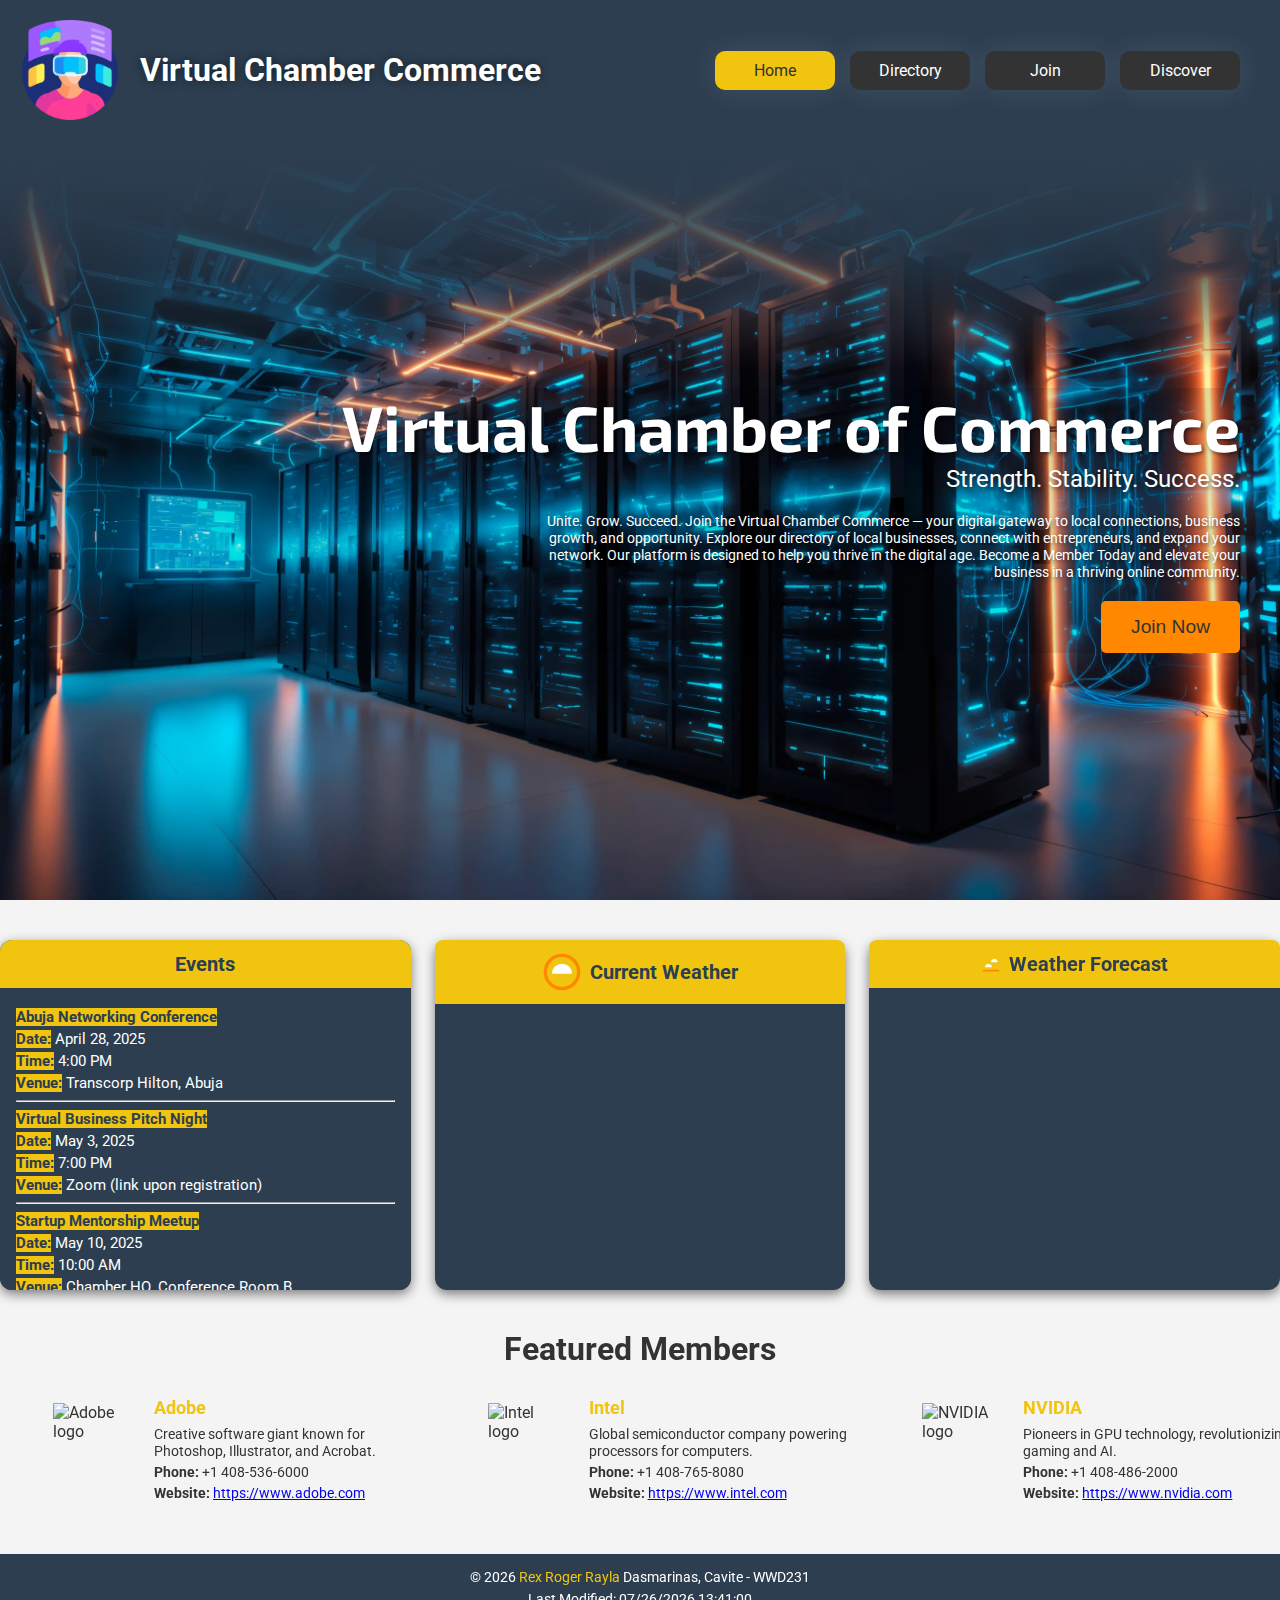
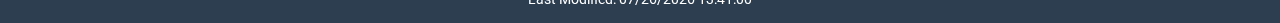
==== chamber/index.html @ 19ea9d82 "NEW: Week 3 Chamber" ====
<!DOCTYPE html>
<html lang="en">
  <head>
    <meta charset="UTF-8" />
    <meta name="viewport" content="width=device-width, initial-scale=1.0" />

    <meta
      name="description"
      content="WDD231 - This is the homepage of Rex Roger Rayla. It contains information about the author and his course work."
    />
    <meta name="author" content="Rex Roger Rayla" />

    <meta property="og:title" content="Virtual Chamber of Commerce | Connecting Businesses" />
    <meta property="og:type" content="website" />
    <meta property="og:image" content="https://kingspearxx.github.io/wdd231/chamber/directory/image/virtual-reality.png" />
    <meta property="og:url" content="https://kingspearxx.github.io/wdd231" />
    <meta
      property="og:description"
      content="Discover local businesses, connect with entrepreneurs, and expand your network with the Virtual Chamber of Commerce."
    />
    <meta property="og:site_name" content="Virtual Chamber of Commerce" />
    <meta property="og:locale" content="en_US" />

    <title>Virtual Chamber Commerce - Home - WDD 231 Rex Roger Rayla</title>
    <link rel="stylesheet" href="styles/normalize.css" />
    <link rel="stylesheet" href="styles/small.css" />
    <link rel="stylesheet" href="styles/larger.css" />

    <link rel="icon" href="images/favicon.ico" type="image/x-icon" />

    <link rel="preconnect" href="https://fonts.googleapis.com" />
    <link rel="preconnect" href="https://fonts.gstatic.com" crossorigin />
    <link
      href="https://fonts.googleapis.com/css2?family=Exo%202:ital,wght@0,300..800;1,300..800&family=Bangers&family=Roboto:ital,wght@0,100;0,300;0,400;0,500;0,700;0,900;1,100;1,300;1,400;1,500;1,700;1,900&display=swap"
      rel="stylesheet"
    />

    <script defer src="scripts/dates.js"></script>
    <script defer src="scripts/navigation.js"></script>
    <script defer src="scripts/weather.js"></script>
    <script defer src="scripts/members.js"></script>
  </head>

  <body>
    <header>
      <div>
        <img src="images/virtual-reality.png" alt="logo" class="logo" />
        <h1 class="name">Virtual Chamber Commerce</h1>
        <a href="#" class="hamburger">≡</a>
      </div>
      <nav>
        <a href="index.html">Home</a>
        <a href="directory.html">Directory</a>
        <a href="https://www.linkedin.com/">Join</a>
        <a href="https://kingspearxx.github.com">Discover</a>
        <a href="#" class="close-menu">▲</a>
      </nav>
    </header>
    <main>
      <section class="hero colspan">
        <div class="hero-content">
          <h1>Virtual Chamber of Commerce</h1>
          <p class="subtitle">Strength. Stability. Success.</p>
          <div class="cta-container">
            <p>
              Unite. Grow. Succeed. Join the Virtual Chamber Commerce — your digital gateway to local connections, business growth, and opportunity.
              Explore our directory of local businesses, connect with entrepreneurs, and expand your network. Our platform is designed to help you
              thrive in the digital age. Become a Member Today and elevate your business in a thriving online community.
            </p>
            <button class="cta-button">Join Now</button>
          </div>
        </div>
      </section>
      <section class="dashboard-cards colspan">
        <div class="card event-card">
          <h2>Events</h2>
          <div class="event-content">
            <p><strong>Abuja Networking Conference</strong></p>
            <p>
              <strong>Date:</strong>
              April 28, 2025
            </p>
            <p>
              <strong>Time:</strong>
              4:00 PM
            </p>
            <p>
              <strong>Venue:</strong>
              Transcorp Hilton, Abuja
            </p>
            <hr />
            <p><strong>Virtual Business Pitch Night</strong></p>
            <p>
              <strong>Date:</strong>
              May 3, 2025
            </p>
            <p>
              <strong>Time:</strong>
              7:00 PM
            </p>
            <p>
              <strong>Venue:</strong>
              Zoom (link upon registration)
            </p>
            <hr />

            <p><strong>Startup Mentorship Meetup</strong></p>
            <p>
              <strong>Date:</strong>
              May 10, 2025
            </p>
            <p>
              <strong>Time:</strong>
              10:00 AM
            </p>
            <p>
              <strong>Venue:</strong>
              Chamber HQ, Conference Room B
            </p>
            <hr />

            <p><strong>eCommerce Growth Webinar</strong></p>
            <p>
              <strong>Date:</strong>
              May 15, 2025
            </p>
            <p>
              <strong>Time:</strong>
              5:00 PM
            </p>
            <p>
              <strong>Venue:</strong>
              Online – Microsoft Teams
            </p>
            <hr />

            <p><strong>Local Leaders Roundtable</strong></p>
            <p>
              <strong>Date:</strong>
              May 20, 2025
            </p>
            <p>
              <strong>Time:</strong>
              2:00 PM
            </p>
            <p>
              <strong>Venue:</strong>
              Digital Innovation Hub, Lagos
            </p>
            <hr />

            <p><strong>Women in Tech Panel</strong></p>
            <p>
              <strong>Date:</strong>
              May 25, 2025
            </p>
            <p>
              <strong>Time:</strong>
              6:30 PM
            </p>
            <p>
              <strong>Venue:</strong>
              Chamber Virtual Hall
            </p>
            <hr />

            <p><strong>Annual Member Mixer</strong></p>
            <p>
              <strong>Date:</strong>
              June 1, 2025
            </p>
            <p>
              <strong>Time:</strong>
              5:00 PM
            </p>
            <p>
              <strong>Venue:</strong>
              The Vista Rooftop, Abuja
            </p>
            <hr />
          </div>
        </div>

        <div class="card weather-card">
          <h2>
            <span class="icon">
              <svg xmlns="http://www.w3.org/2000/svg" width="40" height="40" fill="currentColor" viewBox="0 0 24 24">
                <path d="M6 13a6 6 0 1112 0H6z" fill="#fff" />
                <circle cx="12" cy="12" r="10" stroke="#ff8800" stroke-width="2" fill="none" />
              </svg>
            </span>
            Current Weather
          </h2>
          <div class="weather-current-card"></div>
        </div>

        <div class="card forecast-card">
          <h2>
            <span class="icon">
              <svg xmlns="http://www.w3.org/2000/svg" width="20" height="20" fill="currentColor" viewBox="0 0 24 24">
                <path d="M5 16a4 4 0 118 0H5zm7-6a4 4 0 118 0h-8z" fill="#fff" />
                <path d="M3 20h18" stroke="#ff8800" stroke-width="2" stroke-linecap="round" />
              </svg>
            </span>
            Weather Forecast
          </h2>
          <div class="weather-forecast-card"></div>
        </div>
      </section>
      <h1 class="featured colspan">Featured Members</h1>
      <section class="colspan">
        <div class="member-spotlight"></div>
      </section>
    </main>
    <footer>
      <p>
        &copy;
        <span id="currentYear"></span>
        <span class="highlight">Rex Roger Rayla</span>
        Dasmarinas, Cavite - WWD231
      </p>
      <p><span id="lastModified"></span></p>
    </footer>
  </body>
</html>
---- chamber/styles/small.css ----
:root {
  --primary-color: #2c3e50;
  --forecolor-light: #fff;
  --forecolor-dark: #333;
  --background-color: #f4f4f4;
  --accent-color: #ff8800;
  --highlight-color: #f1c40f;
}
@media (max-width: 768px) {
  header {
    background: linear-gradient(180deg, var(--primary-color) 100%, var(--background-color) 100%);
  }
  header div {
    flex-direction: column;
  }
  .name {
    display: none;
  }

  .view-toggle {
    display: none;
  }
  nav {
    flex-direction: column;
    gap: 10px;
  }

  main {
    grid-template-columns: 1fr;
    padding: 0px;
    margin-bottom: 10px;
    gap: 0px;
  }
  #company-container {
    grid-template-columns: 1fr;
    gap: 10px;
  }
  #company-container.grid-view {
    grid-template-columns: 1fr;
  }
  .hamburger {
    display: block;
  }

  nav {
    display: none;
    flex-direction: column;
    background-color: #333;
    width: 100%;
    text-align: center;
    position: absolute;
    top: 0px;
    left: 0;
    padding: 10px 0;
    box-shadow: 0 4px 8px rgba(0, 0, 0, 0.2);
    z-index: 1000;
  }

  nav.active {
    display: flex;
    animation: slideDown 0.3s ease-in-out;
  }

  @keyframes slideDown {
    from {
      opacity: 0;
      transform: translateY(-10px);
    }
    to {
      opacity: 1;
      transform: translateY(0);
    }
  }

  nav a {
    display: block;
    padding: 10px 0;
    background: none;
    box-shadow: none;
    border-bottom: 1px solid #444;
    border-radius: 0px;
  }

  nav a:last-child {
    border-bottom: none;
    text-decoration: none;
  }
  nav .active {
    display: none;
  }
  .close-menu {
    display: block;
  }
  .hero {
    width: 100vw;
    align-items: center;
    justify-content: left;
    text-align: left;
    padding: 0px;
    margin: 0px;
  }
  .hero-content {
    width: 100vw;
    text-align: center;
    align-items: center;
    justify-content: center;
  }
  .hero .hero-content h1 {
    font-size: 2.5rem;
    margin: 0px;
    text-shadow: 2px 2px 4px rgba(0, 0, 0, 0.5);
  }
  .hero .subtitle {
    font-size: 1.5rem;
    margin: 0;
    text-shadow: 2px 2px 4px rgba(0, 0, 0, 0.5);
  }
  .hero p {
    font-size: 1rem;
    margin: 0;
  }
  .hero .cta-container {
    width: calc(100vw - 20px);
    text-align: center;
    align-items: center;
    justify-content: center;
    margin-top: 20px;
    padding: 10px;
  }
  .hero .cta-button {
    background-color: var(--accent-color);
    color: #fff;
    padding: 15px 30px;
    border-radius: 5px;
    text-decoration: none;
    font-size: 1.2rem;
    transition: background-color 0.3s ease;
  }
  .dashboard-cards {
    display: grid;
    grid-template-columns: 1fr;
    gap: 1.5rem;
    max-width: 90vw;
  }
  .event-card {
    min-width: 290px;
    max-width: 90vw;
    margin: 0 auto;
  }
  .card {
    min-width: 290px;
    max-width: 90vw;
    margin: 0 auto;
  }
  .member-spotlight {
    display: grid;
    grid-template-columns: 1fr;
    gap: 1.5rem;
    max-width: 700px;
    padding: 0px;
  }
  .forecast-day {
    gap: 1rem;
    padding: 0.1rem;
  }
  .forecast-day img {
    display: none;
  }
  .forecast-day h4 {
    font-size: 0.8rem;
  }

  .forecast-day p {
    font-size: 0.7rem;
  }
  .featured {
    margin: 0 auto;
  }

  @keyframes fadeIn {
    from {
      opacity: 0;
      transform: translateY(-10px);
    }
    to {
      opacity: 1;
      transform: translateY(0);
    }
  }
}
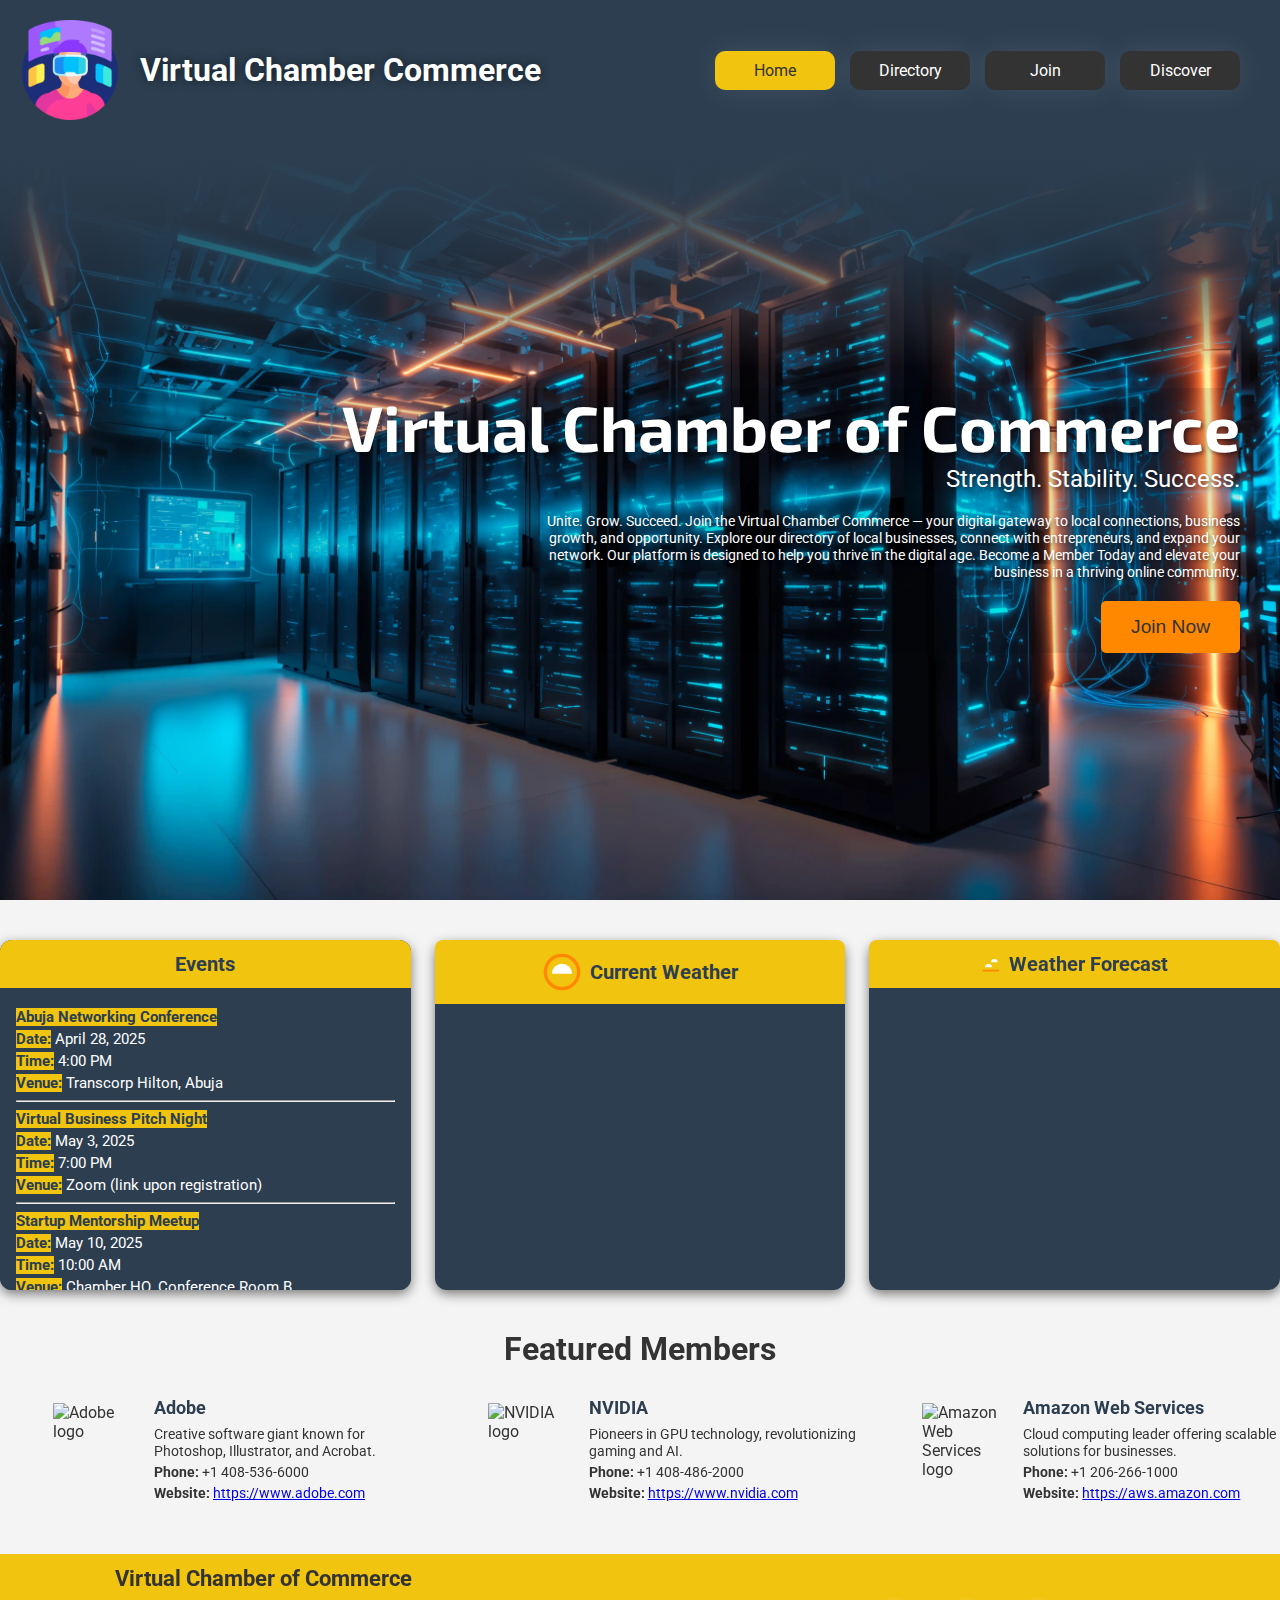
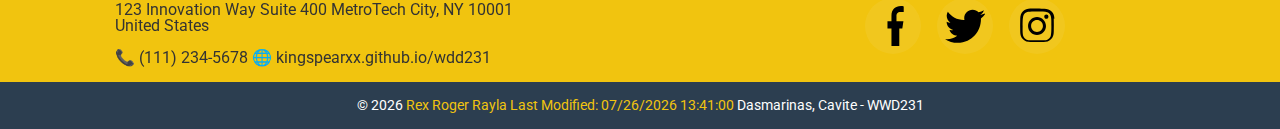
==== commit 7f329f4d: "NEW: Week 4" ====
--- a/chamber/index.html
+++ b/chamber/index.html
@@ -51,7 +51,7 @@
       <nav>
         <a href="index.html">Home</a>
         <a href="directory.html">Directory</a>
-        <a href="https://www.linkedin.com/">Join</a>
+        <a href="join.html">Join</a>
         <a href="https://kingspearxx.github.com">Discover</a>
         <a href="#" class="close-menu">▲</a>
       </nav>
@@ -212,14 +212,51 @@
         <div class="member-spotlight"></div>
       </section>
     </main>
+    <div class="social-footer">
+      <div class="contact-info">
+        <h4>Virtual Chamber of Commerce</h4>
+        <p>123 Innovation Way Suite 400 MetroTech City, NY 10001 United States</p>
+
+        📞 (111) 234-5678 🌐 kingspearxx.github.io/wdd231
+      </div>
+      <div>
+        <div class="social-icons">
+          <a href="https://www.facebook.com" target="_blank" aria-label="Facebook">
+            <svg width="40" height="40" viewBox="0 0 320 512" fill="#000" xmlns="http://www.w3.org/2000/svg">
+              <path
+                d="M279.14 288l14.22-92.66h-88.91V127.59c0-25.35 12.42-50.06 52.24-50.06h40.42V6.26S293.1 0 261.36 0c-73.22 0-121 44.38-121 124.72v70.62H89.33V288h51.03v224h100.2V288z"
+              />
+            </svg>
+          </a>
+
+          <a href="https://www.twitter.com" target="_blank" aria-label="Twitter">
+            <svg width="40" height="40" viewBox="0 0 512 512" fill="#000000" xmlns="http://www.w3.org/2000/svg">
+              <path
+                d="M512 97.2c-19 8.4-39.4 14.1-60.9 16.6 21.9-13.2 38.7-34.1 46.6-58.9-20.6 12.3-43.4 21.1-67.6 25.9-19.4-20.7-47.1-33.6-77.7-33.6-58.7 0-106.4 47.6-106.4 106.4 0 8.3.9 16.4 2.7 24.2C157.1 180.5 83.3 136.2 36.1 72.6c-9.1 15.6-14.3 33.8-14.3 53.2 0 36.7 18.7 69.1 47.1 88-17.4-.5-33.8-5.3-48.1-13.3v1.4c0 51.3 36.5 94.1 85 103.8-8.9 2.4-18.3 3.7-28 3.7-6.8 0-13.4-.6-19.8-1.8 13.4 41.8 52.3 72.2 98.3 73-36 28.2-81.3 45.1-130.5 45.1-8.5 0-16.8-.5-25-1.5 46.5 29.8 101.6 47.3 160.8 47.3 193 0 298.6-159.8 298.6-298.6 0-4.5-.1-9-.3-13.4 20.5-14.9 38.2-33.6 52.3-54.9z"
+              />
+            </svg>
+          </a>
+
+          <a href="https://www.instagram.com" target="_blank" aria-label="Instagram">
+            <svg width="40" height="40" viewBox="0 0 448 512" fill="#000" xmlns="http://www.w3.org/2000/svg">
+              <path
+                d="M224.1 141c-63.6 0-114.9 51.3-114.9 114.9s51.3 114.9 114.9 114.9 114.9-51.3 114.9-114.9S287.7 141 224.1 141zm0 190.5c-41.8 0-75.7-33.9-75.7-75.7s33.9-75.7 75.7-75.7 75.7 33.9 75.7 75.7-33.9 75.7-75.7 75.7zm146.4-194.3c0 14.9-12 26.9-26.9 26.9-14.9 0-26.9-12-26.9-26.9s12-26.9 26.9-26.9c14.9 0 26.9 12 26.9 26.9zm76.1 27.2c-.6-35.3-9.8-66.7-35.6-92.5s-57.2-35-92.5-35.6C293.5 32 154.5 32 137.5 32c-35.3.6-66.7 9.8-92.5 35.6S9.9 124.7 9.3 160c-1.6 57.8-1.6 114.3 0 172.1.6 35.3 9.8 66.7 35.6 92.5s57.2 35 92.5 35.6c17.1 1.2 155.9 1.2 172.9 0 35.3-.6 66.7-9.8 92.5-35.6s35-57.2 35.6-92.5c1.6-57.8 1.6-114.3 0-172.1zM398.8 388c-7.8 19.5-22.9 34.6-42.4 42.4-29.4 11.7-99.3 9-132.4 9s-103 .6-132.4-9c-19.5-7.8-34.6-22.9-42.4-42.4-11.7-29.4-9-99.3-9-132.4s-.6-103 9-132.4c7.8-19.5 22.9-34.6 42.4-42.4 29.4-11.7 99.3-9 132.4-9s103-.6 132.4 9c19.5 7.8 34.6 22.9 42.4 42.4 11.7 29.4 9 99.3 9 132.4s.6 103-9 132.4z"
+              />
+            </svg>
+          </a>
+        </div>
+      </div>
+    </div>
     <footer>
       <p>
         &copy;
         <span id="currentYear"></span>
-        <span class="highlight">Rex Roger Rayla</span>
+        <span class="highlight">
+          Rex Roger Rayla
+          <span id="lastModified"></span>
+        </span>
         Dasmarinas, Cavite - WWD231
       </p>
-      <p><span id="lastModified"></span></p>
     </footer>
   </body>
 </html>
--- a/chamber/styles/small.css
+++ b/chamber/styles/small.css
@@ -176,7 +176,11 @@
   .featured {
     margin: 0 auto;
   }
-
+  .social-footer {
+    grid-template-columns: 1fr;
+    max-height: 300px;
+    gap: 0px;
+  }
   @keyframes fadeIn {
     from {
       opacity: 0;
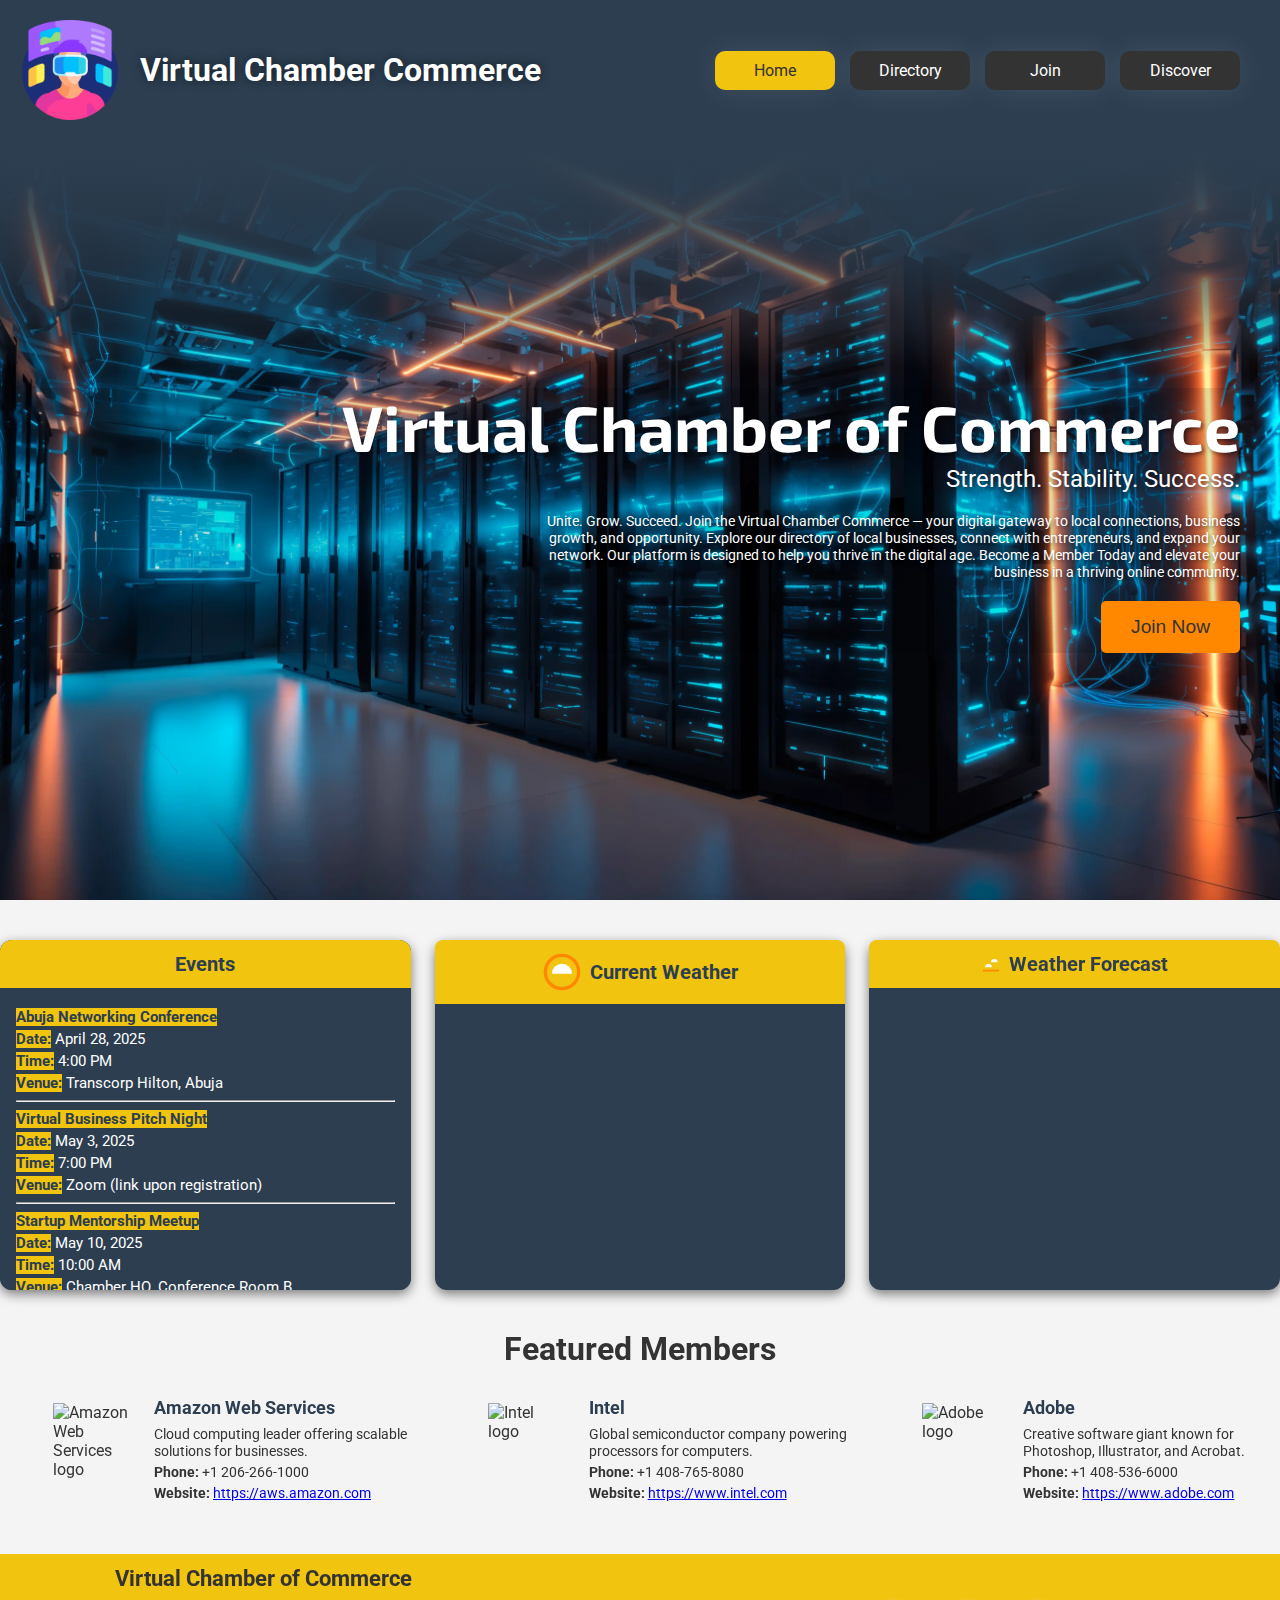
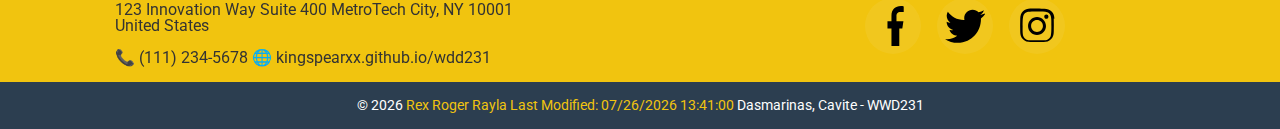
==== commit 48cf5020: "FIX: added join link on index" ====
--- a/chamber/index.html
+++ b/chamber/index.html
@@ -67,7 +67,7 @@
               Explore our directory of local businesses, connect with entrepreneurs, and expand your network. Our platform is designed to help you
               thrive in the digital age. Become a Member Today and elevate your business in a thriving online community.
             </p>
-            <button class="cta-button">Join Now</button>
+            <a href="join.html"><button class="cta-button">Join Now</button></a>
           </div>
         </div>
       </section>
--- a/chamber/styles/small.css
+++ b/chamber/styles/small.css
@@ -181,6 +181,43 @@
     max-height: 300px;
     gap: 0px;
   }
+  fieldset label {
+    display: flex;
+    align-items: center;
+    gap: 0.5rem;
+    margin-bottom: 0.5rem;
+    font-weight: 500;
+    cursor: pointer;
+  }
+  dialog {
+    width: 80%;
+    padding: 1.5rem;
+  }
+  .message {
+    font-size: 0.9rem;
+    margin: 0.5rem 0;
+    width: 80%;
+    margin: 0 auto;
+    border-radius: 10px 10px 0px 0px;
+  }
+  .received {
+    width: 80%;
+    border-radius: 0px 0px 10px 10px;
+    margin: 0 auto;
+  }
+
+  .modal-content h3 {
+    font-size: 1.2rem;
+  }
+
+  .modal-content p {
+    font-size: 0.95rem;
+  }
+
+  .modal-content button {
+    width: 100%;
+  }
+
   @keyframes fadeIn {
     from {
       opacity: 0;
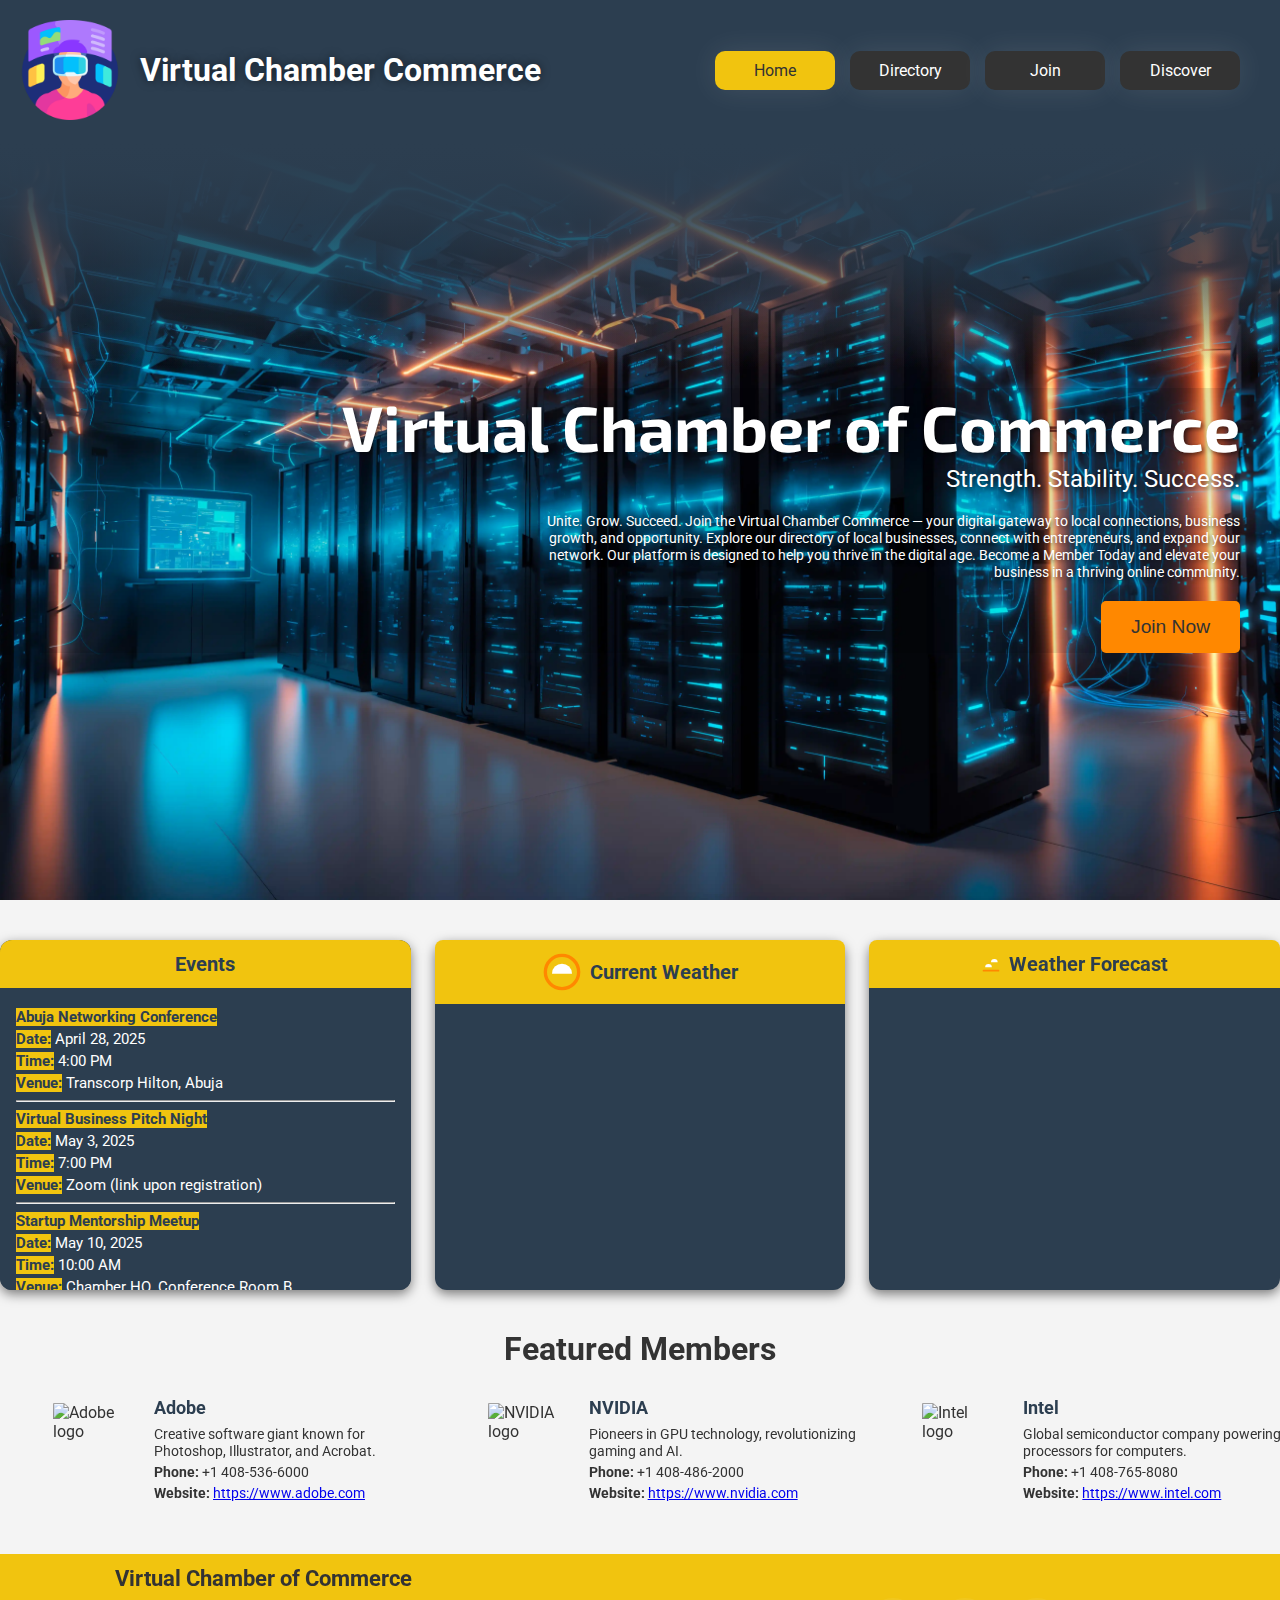
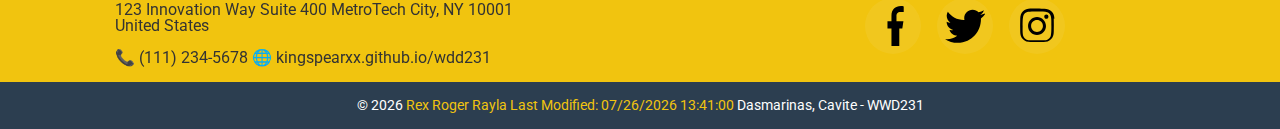
==== commit 5252fe29: "Week 5" ====
--- a/chamber/index.html
+++ b/chamber/index.html
@@ -52,7 +52,7 @@
         <a href="index.html">Home</a>
         <a href="directory.html">Directory</a>
         <a href="join.html">Join</a>
-        <a href="https://kingspearxx.github.com">Discover</a>
+        <a href="discover.html">Discover</a>
         <a href="#" class="close-menu">▲</a>
       </nav>
     </header>
